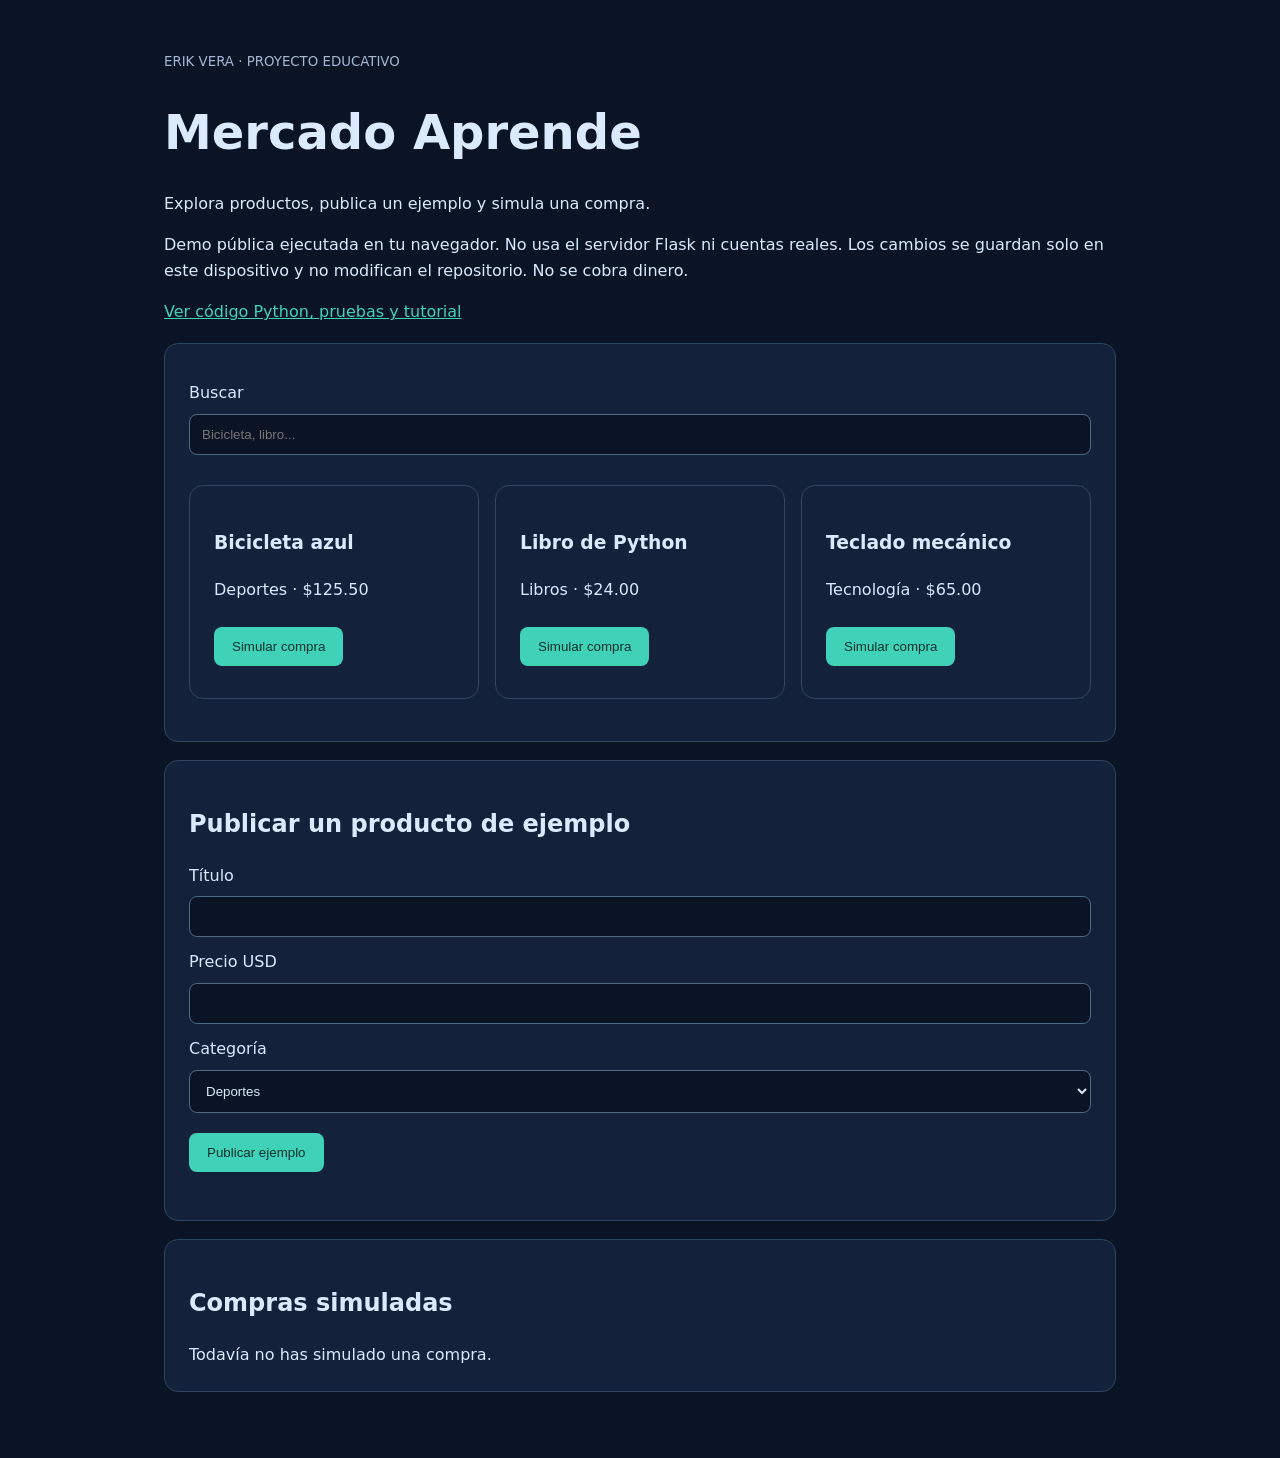
==== docs/index.html @ e28d7370 "Add public visitor demo and update access documentation" ====
<!doctype html><html lang="es"><meta charset="utf-8"><meta name="viewport" content="width=device-width,initial-scale=1"><title>Mercado Aprende · Demo pública</title><style>*{box-sizing:border-box}body{background:#0b1425;color:#dbeafe;font:16px system-ui;line-height:1.6;margin:0}main{max-width:1000px;margin:auto;padding:48px 24px}h1{font-size:48px;line-height:1.1}section,article{background:#13213a;padding:24px;border:1px solid #324461;border-radius:14px;margin:18px 0}input,select{display:block;background:#0b1425;color:#dbeafe;padding:12px;border:1px solid #526782;border-radius:8px;width:100%;margin:8px 0}button{background:#40d2b8;color:#082f32;padding:12px 18px;border:0;border-radius:8px;cursor:pointer;margin:8px 0}a{color:#40d2b8}.cards{display:grid;grid-template-columns:repeat(auto-fit,minmax(220px,1fr));gap:16px}label{display:block;margin:12px 0}small{color:#a5b7d3}#error{color:#fda4af}</style><main><small>ERIK VERA · PROYECTO EDUCATIVO</small><h1>Mercado Aprende</h1><p>Explora productos, publica un ejemplo y simula una compra.</p><p>Demo pública ejecutada en tu navegador. No usa el servidor Flask ni cuentas reales. Los cambios se guardan solo en este dispositivo y no modifican el repositorio. No se cobra dinero.</p><a href="https://github.com/erickvera610/mercado-aprende">Ver código Python, pruebas y tutorial</a><section><label>Buscar<input id="query" placeholder="Bicicleta, libro..."></label><div id="catalog" class="cards" aria-live="polite"></div></section><section><h2>Publicar un producto de ejemplo</h2><label>Título<input id="title" maxlength="120"></label><label>Precio USD<input id="price" type="number" min="0.01" max="100000" step="0.01"></label><label>Categoría<select id="category"><option>Deportes</option><option>Libros</option><option>Tecnología</option></select></label><button id="publish">Publicar ejemplo</button><p id="error" role="alert"></p></section><section><h2>Compras simuladas</h2><div id="purchases"></div></section><script>
let items=JSON.parse(localStorage.getItem('market-public-demo-v1')||'null')||[{id:1,title:'Bicicleta azul',price:12550,category:'Deportes',sold:false},{id:2,title:'Libro de Python',price:2400,category:'Libros',sold:false},{id:3,title:'Teclado mecánico',price:6500,category:'Tecnología',sold:false}];
const money=c=>new Intl.NumberFormat('en-US',{style:'currency',currency:'USD'}).format(c/100);
function render(){const catalog=document.getElementById('catalog'),purchases=document.getElementById('purchases');catalog.replaceChildren();purchases.replaceChildren();const q=document.getElementById('query').value.toLowerCase();for(const item of items){if(item.sold){const p=document.createElement('p');p.textContent=item.title+' · '+money(item.price);purchases.append(p);continue}if(!item.title.toLowerCase().includes(q))continue;const card=document.createElement('article'),h=document.createElement('h3'),p=document.createElement('p'),b=document.createElement('button');h.textContent=item.title;p.textContent=item.category+' · '+money(item.price);b.textContent='Simular compra';b.onclick=()=>{item.sold=true;localStorage.setItem('market-public-demo-v1',JSON.stringify(items));render()};card.append(h,p,b);catalog.append(card)}if(!catalog.children.length)catalog.textContent='No hay productos disponibles para esta búsqueda.';if(!purchases.children.length)purchases.textContent='Todavía no has simulado una compra.'}
document.getElementById('query').oninput=render;document.getElementById('publish').onclick=()=>{const title=document.getElementById('title').value.trim(),price=Number(document.getElementById('price').value);const e=document.getElementById('error');e.textContent='';if(!title||!Number.isFinite(price)||price<=0||price>100000){e.textContent='Escribe un título y un precio válido.';return}items.push({id:Date.now(),title,price:Math.round(price*100),category:document.getElementById('category').value,sold:false});localStorage.setItem('market-public-demo-v1',JSON.stringify(items));render()};render();</script></main></html>
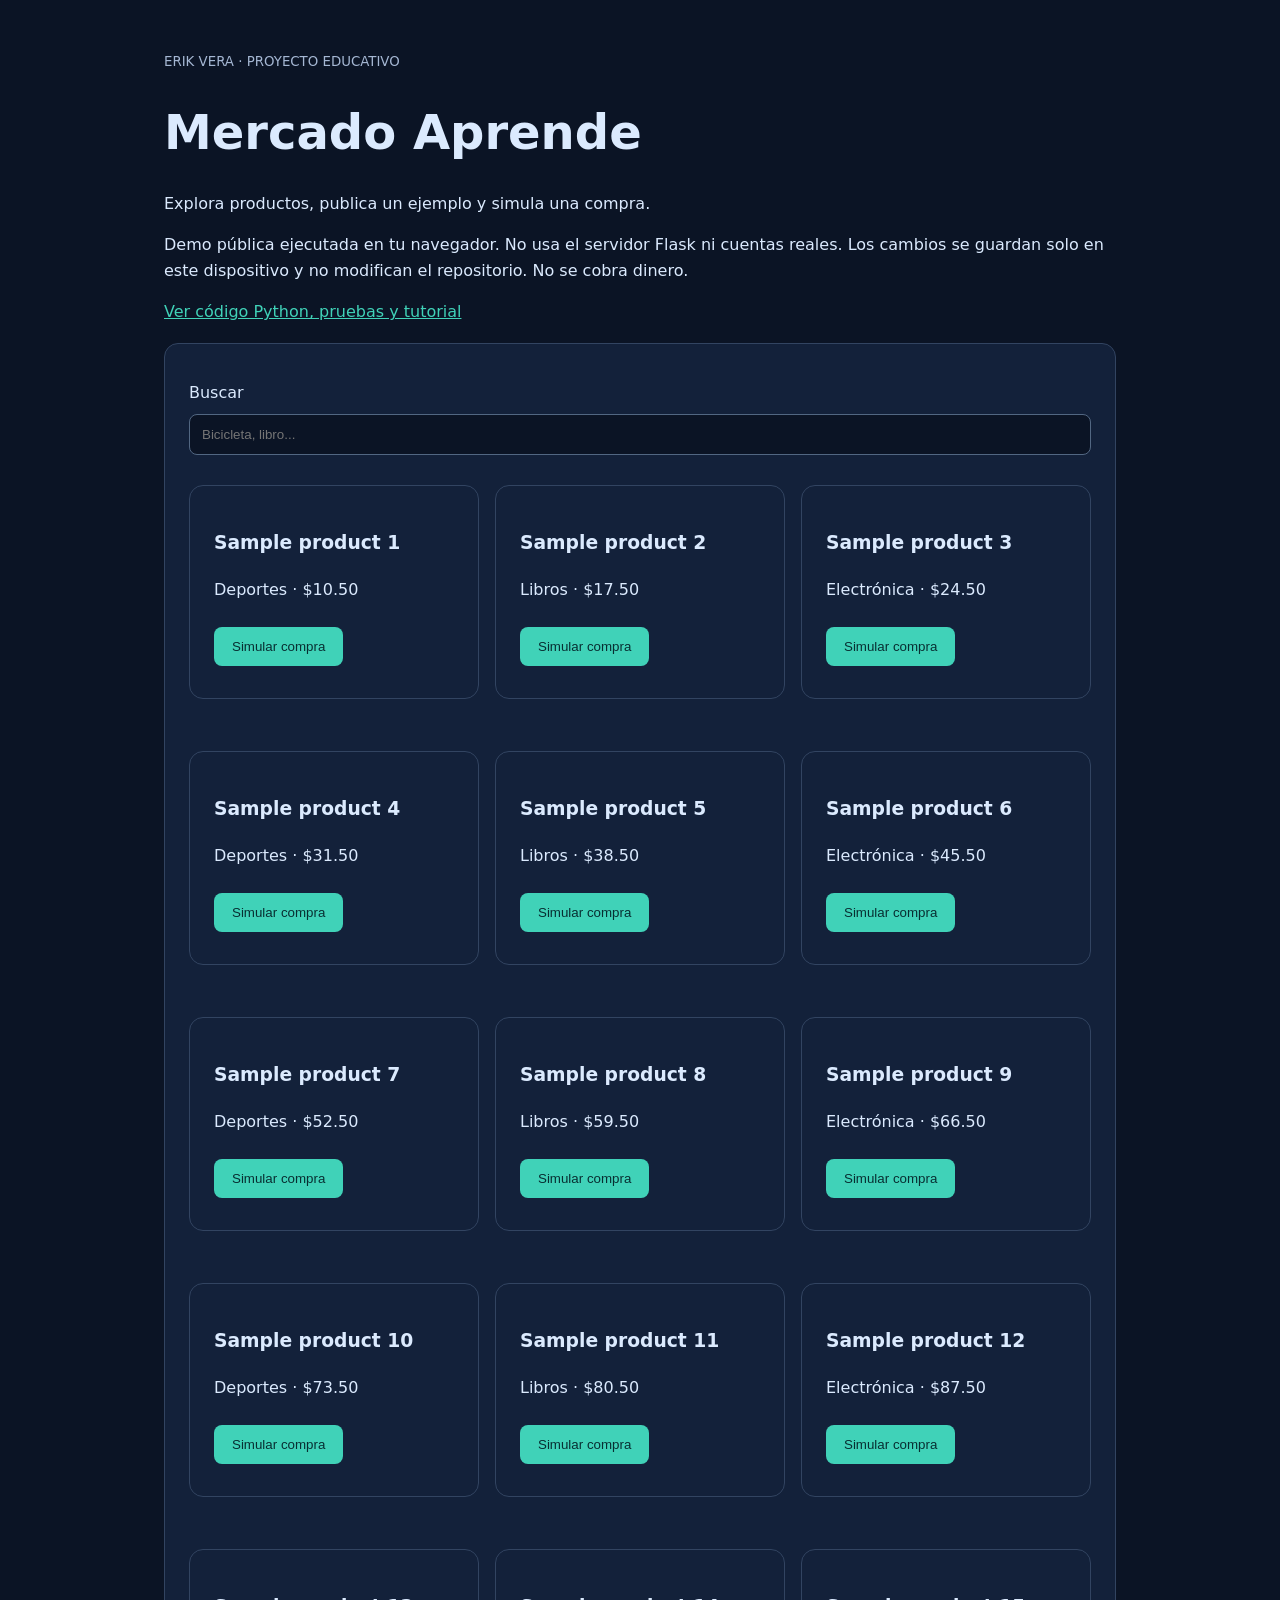
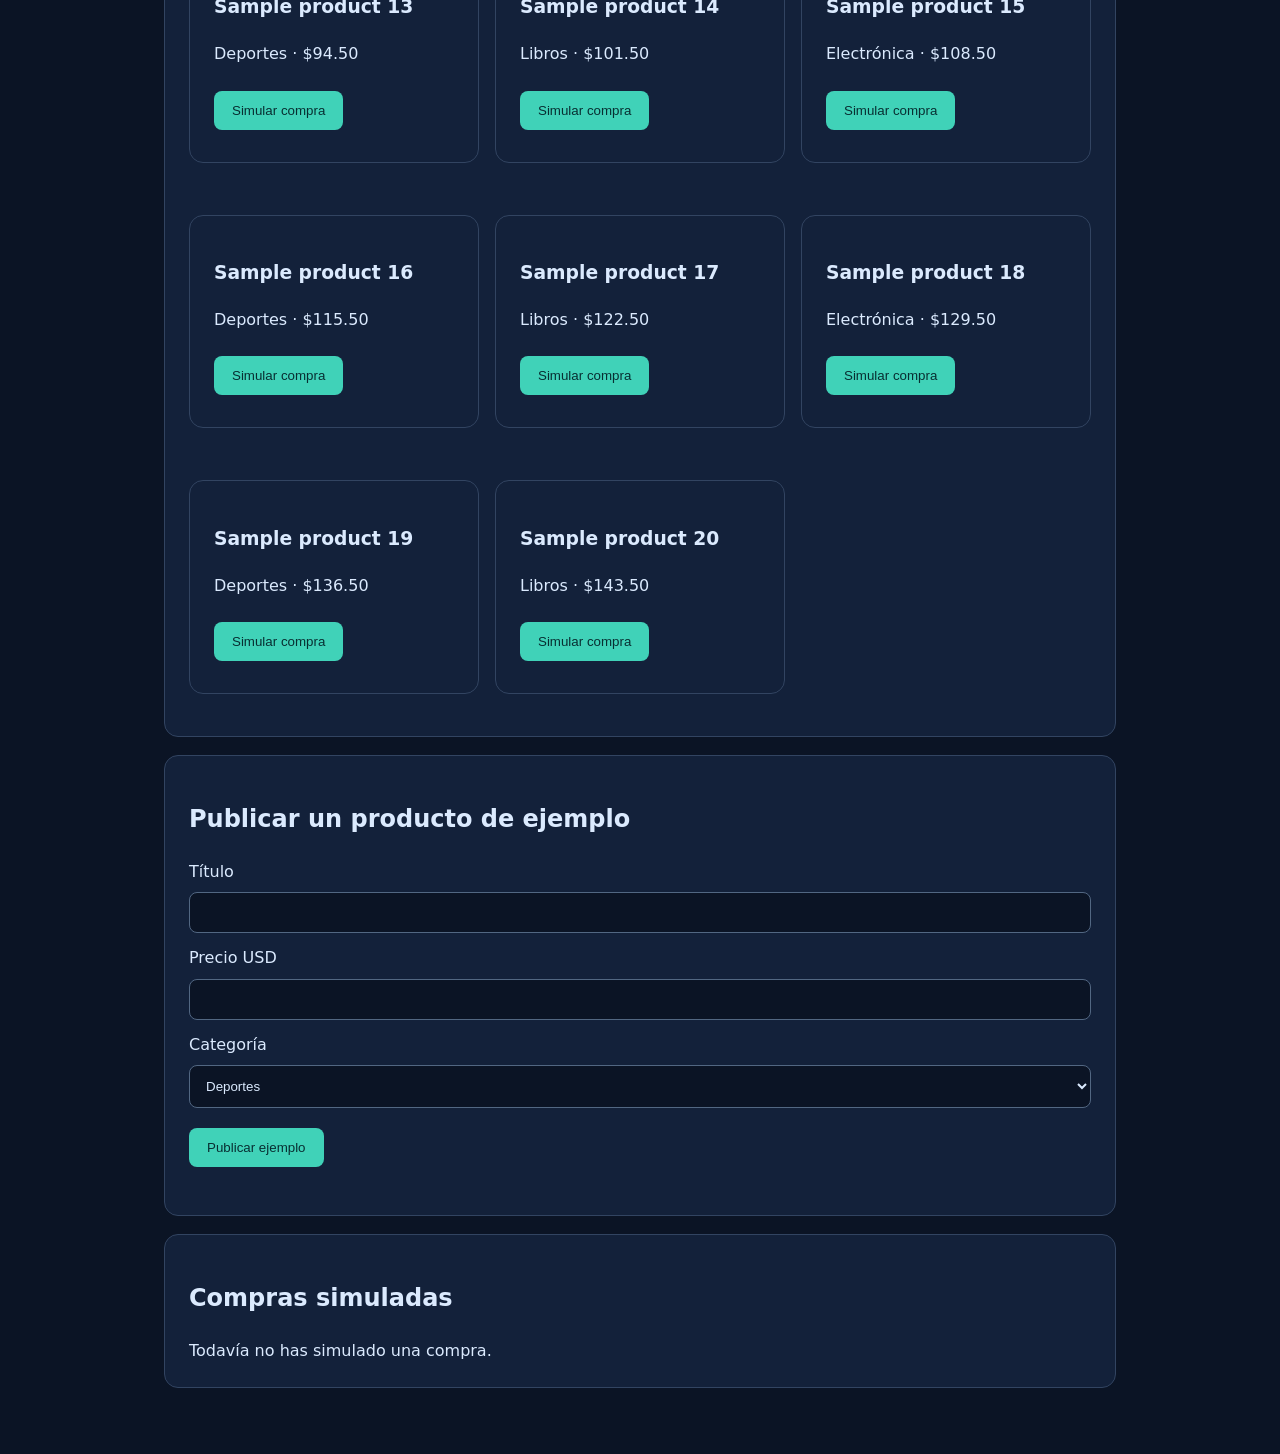
==== commit f85c9e6a: "Expand practical exercises to twenty examples and add sample datasets" ====
--- a/docs/index.html
+++ b/docs/index.html
@@ -1,5 +1,5 @@
 <!doctype html><html lang="es"><meta charset="utf-8"><meta name="viewport" content="width=device-width,initial-scale=1"><title>Mercado Aprende · Demo pública</title><style>*{box-sizing:border-box}body{background:#0b1425;color:#dbeafe;font:16px system-ui;line-height:1.6;margin:0}main{max-width:1000px;margin:auto;padding:48px 24px}h1{font-size:48px;line-height:1.1}section,article{background:#13213a;padding:24px;border:1px solid #324461;border-radius:14px;margin:18px 0}input,select{display:block;background:#0b1425;color:#dbeafe;padding:12px;border:1px solid #526782;border-radius:8px;width:100%;margin:8px 0}button{background:#40d2b8;color:#082f32;padding:12px 18px;border:0;border-radius:8px;cursor:pointer;margin:8px 0}a{color:#40d2b8}.cards{display:grid;grid-template-columns:repeat(auto-fit,minmax(220px,1fr));gap:16px}label{display:block;margin:12px 0}small{color:#a5b7d3}#error{color:#fda4af}</style><main><small>ERIK VERA · PROYECTO EDUCATIVO</small><h1>Mercado Aprende</h1><p>Explora productos, publica un ejemplo y simula una compra.</p><p>Demo pública ejecutada en tu navegador. No usa el servidor Flask ni cuentas reales. Los cambios se guardan solo en este dispositivo y no modifican el repositorio. No se cobra dinero.</p><a href="https://github.com/erickvera610/mercado-aprende">Ver código Python, pruebas y tutorial</a><section><label>Buscar<input id="query" placeholder="Bicicleta, libro..."></label><div id="catalog" class="cards" aria-live="polite"></div></section><section><h2>Publicar un producto de ejemplo</h2><label>Título<input id="title" maxlength="120"></label><label>Precio USD<input id="price" type="number" min="0.01" max="100000" step="0.01"></label><label>Categoría<select id="category"><option>Deportes</option><option>Libros</option><option>Tecnología</option></select></label><button id="publish">Publicar ejemplo</button><p id="error" role="alert"></p></section><section><h2>Compras simuladas</h2><div id="purchases"></div></section><script>
-let items=JSON.parse(localStorage.getItem('market-public-demo-v1')||'null')||[{id:1,title:'Bicicleta azul',price:12550,category:'Deportes',sold:false},{id:2,title:'Libro de Python',price:2400,category:'Libros',sold:false},{id:3,title:'Teclado mecánico',price:6500,category:'Tecnología',sold:false}];
+let items=JSON.parse(localStorage.getItem('market-public-demo-v2')||'null')||[{"id":1,"title":"Sample product 1","price":1050,"category":"Deportes","sold":false},{"id":2,"title":"Sample product 2","price":1750,"category":"Libros","sold":false},{"id":3,"title":"Sample product 3","price":2450,"category":"Electrónica","sold":false},{"id":4,"title":"Sample product 4","price":3150,"category":"Deportes","sold":false},{"id":5,"title":"Sample product 5","price":3850,"category":"Libros","sold":false},{"id":6,"title":"Sample product 6","price":4550,"category":"Electrónica","sold":false},{"id":7,"title":"Sample product 7","price":5250,"category":"Deportes","sold":false},{"id":8,"title":"Sample product 8","price":5950,"category":"Libros","sold":false},{"id":9,"title":"Sample product 9","price":6650,"category":"Electrónica","sold":false},{"id":10,"title":"Sample product 10","price":7350,"category":"Deportes","sold":false},{"id":11,"title":"Sample product 11","price":8050,"category":"Libros","sold":false},{"id":12,"title":"Sample product 12","price":8750,"category":"Electrónica","sold":false},{"id":13,"title":"Sample product 13","price":9450,"category":"Deportes","sold":false},{"id":14,"title":"Sample product 14","price":10150,"category":"Libros","sold":false},{"id":15,"title":"Sample product 15","price":10850,"category":"Electrónica","sold":false},{"id":16,"title":"Sample product 16","price":11550,"category":"Deportes","sold":false},{"id":17,"title":"Sample product 17","price":12250,"category":"Libros","sold":false},{"id":18,"title":"Sample product 18","price":12950,"category":"Electrónica","sold":false},{"id":19,"title":"Sample product 19","price":13650,"category":"Deportes","sold":false},{"id":20,"title":"Sample product 20","price":14350,"category":"Libros","sold":false}];
 const money=c=>new Intl.NumberFormat('en-US',{style:'currency',currency:'USD'}).format(c/100);
-function render(){const catalog=document.getElementById('catalog'),purchases=document.getElementById('purchases');catalog.replaceChildren();purchases.replaceChildren();const q=document.getElementById('query').value.toLowerCase();for(const item of items){if(item.sold){const p=document.createElement('p');p.textContent=item.title+' · '+money(item.price);purchases.append(p);continue}if(!item.title.toLowerCase().includes(q))continue;const card=document.createElement('article'),h=document.createElement('h3'),p=document.createElement('p'),b=document.createElement('button');h.textContent=item.title;p.textContent=item.category+' · '+money(item.price);b.textContent='Simular compra';b.onclick=()=>{item.sold=true;localStorage.setItem('market-public-demo-v1',JSON.stringify(items));render()};card.append(h,p,b);catalog.append(card)}if(!catalog.children.length)catalog.textContent='No hay productos disponibles para esta búsqueda.';if(!purchases.children.length)purchases.textContent='Todavía no has simulado una compra.'}
-document.getElementById('query').oninput=render;document.getElementById('publish').onclick=()=>{const title=document.getElementById('title').value.trim(),price=Number(document.getElementById('price').value);const e=document.getElementById('error');e.textContent='';if(!title||!Number.isFinite(price)||price<=0||price>100000){e.textContent='Escribe un título y un precio válido.';return}items.push({id:Date.now(),title,price:Math.round(price*100),category:document.getElementById('category').value,sold:false});localStorage.setItem('market-public-demo-v1',JSON.stringify(items));render()};render();</script></main></html>+function render(){const catalog=document.getElementById('catalog'),purchases=document.getElementById('purchases');catalog.replaceChildren();purchases.replaceChildren();const q=document.getElementById('query').value.toLowerCase();for(const item of items){if(item.sold){const p=document.createElement('p');p.textContent=item.title+' · '+money(item.price);purchases.append(p);continue}if(!item.title.toLowerCase().includes(q))continue;const card=document.createElement('article'),h=document.createElement('h3'),p=document.createElement('p'),b=document.createElement('button');h.textContent=item.title;p.textContent=item.category+' · '+money(item.price);b.textContent='Simular compra';b.onclick=()=>{item.sold=true;localStorage.setItem('market-public-demo-v2',JSON.stringify(items));render()};card.append(h,p,b);catalog.append(card)}if(!catalog.children.length)catalog.textContent='No hay productos disponibles para esta búsqueda.';if(!purchases.children.length)purchases.textContent='Todavía no has simulado una compra.'}
+document.getElementById('query').oninput=render;document.getElementById('publish').onclick=()=>{const title=document.getElementById('title').value.trim(),price=Number(document.getElementById('price').value);const e=document.getElementById('error');e.textContent='';if(!title||!Number.isFinite(price)||price<=0||price>100000){e.textContent='Escribe un título y un precio válido.';return}items.push({id:Date.now(),title,price:Math.round(price*100),category:document.getElementById('category').value,sold:false});localStorage.setItem('market-public-demo-v2',JSON.stringify(items));render()};render();</script></main></html>
